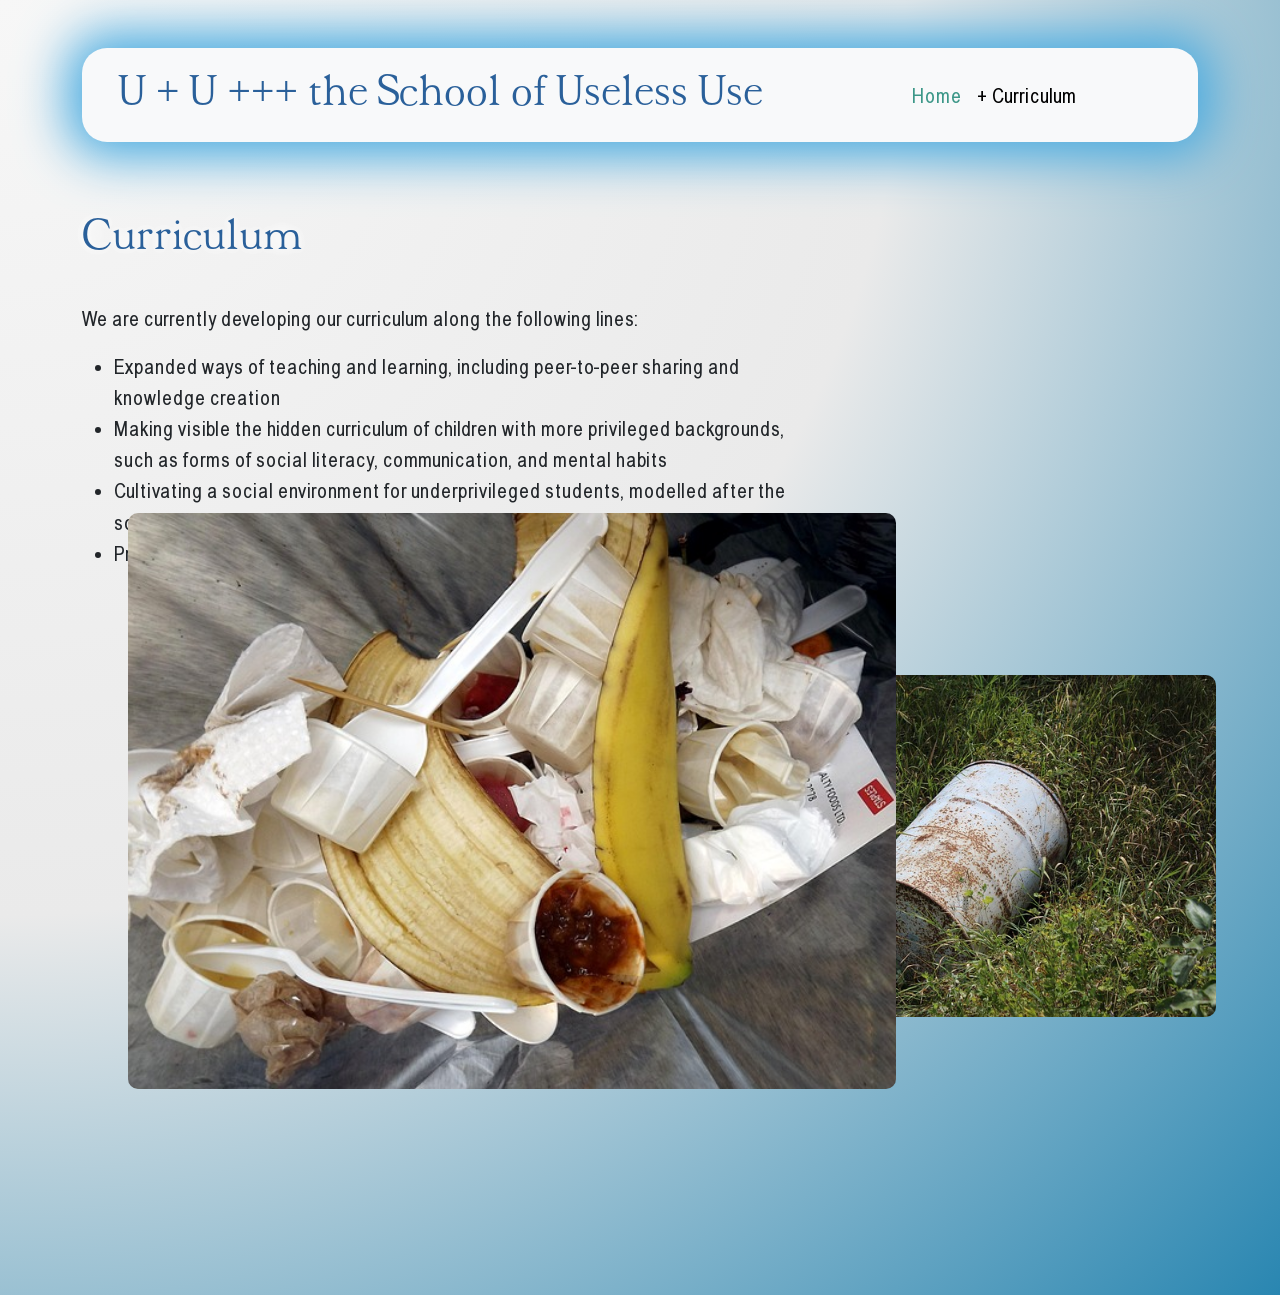
==== curriculum.html @ cb76b3d4 "Add files via upload" ====
<!DOCTYPE html>
<html lang="en">
<head>
    <meta charset="UTF-8">
    <meta name="viewport" content="width=device-width, initial-scale=1.0">
    <title>The School of Useless Use 无用大用学院 - Editorial Open Call</title>
    <link href="https://cdn.jsdelivr.net/npm/bootstrap@5.3.8/dist/css/bootstrap.min.css" rel="stylesheet" integrity="sha384-sRIl4kxILFvY47J16cr9ZwB07vP4J8+LH7qKQnuqkuIAvNWLzeN8tE5YBujZqJLB" crossorigin="anonymous">
    <link rel="stylesheet" type="text/css" href="useless.css">
</head>
<body>

  <div class="container py-5">
        <nav class="navbar navbar-expand-lg bg-body-tertiary">
            <div class="container-fluid">
              <a class="navbar-brand px-4 py-2" href="index.html">U + U <span class="d-none d-lg-inline">+++ the School of Useless Use</span></a>
              <button class="navbar-toggler" type="button" data-bs-toggle="collapse" data-bs-target="#navbarNav" aria-controls="navbarNav" aria-expanded="false" aria-label="Toggle navigation">
                <h1>◡</h1>
              </button>
              <div class="collapse navbar-collapse" id="navbarNav">
                <ul class="navbar-nav mx-auto">
                  <li class="nav-item">
                    <a class="nav-link" href="index.html">Home</a>
                  </li>
                  <li class="nav-item">
                    <a class="nav-link active" aria-current="page" href="curriculum.html">+ Curriculum</a>
                  </li>
                </ul>
              </div>
            </div>
          </nav>
    </div>

    <div class="container mt-4">
        <div class="row my-4">
            <h1 class="secthead">Curriculum</h1>
            <div class="col-sm-8"><br class="d-none d-md-block">
              <p>We are currently developing our curriculum along the following lines:</p>
              <ul>
                <li>Expanded ways of teaching and learning, including peer-to-peer sharing and knowledge creation</li>
                <li>Making visible the hidden curriculum of children with more privileged backgrounds, such as forms of social literacy, communication, and mental habits</li>
                <li>Cultivating a social environment for underprivileged students, modelled after the social ecosystem available to the privileged</li>
                <li>Programmes centring overlooked or marginalized forms of knowledge</li>
              </ul>
              <br><br><br><br><br><br><br><br><br><br><br><br><br><br><br><br><br><br><br><br>
             </div>
        </div>

        <br><br>
    </div>

    <img src="images/can.jpg" alt="click to remove can" id="can">
    <img src="images/garbage.jpg" alt="click to remove garbage" id="garbage">

    <script src="https://cdn.jsdelivr.net/npm/bootstrap@5.3.8/dist/js/bootstrap.bundle.min.js" integrity="sha384-FKyoEForCGlyvwx9Hj09JcYn3nv7wiPVlz7YYwJrWVcXK/BmnVDxM+D2scQbITxI" crossorigin="anonymous"></script>
    <script src="opencall.js"></script>
</body>
</html>
---- useless.css ----
@font-face {
    font-family: 'Halion'; 
    src: url('fonts/Halion.woff');
}

@font-face {
    font-family: 'Babel'; 
    src: url('fonts/BabelSans.woff');
}

@font-face {
    font-family: 'Just';
    src: url(fonts/JUST\ Sans\ Outline\ ExBold.woff2);
}

@font-face {
    font-family: 'Happy';
    src: url(fonts/HappyTimeTwo.woff2);
}

@font-face {
    font-family: 'LinB';
    src: url(fonts/LinBiolinum_R.woff2);
}


body {
    font-family: 'Babel', Arial, Helvetica, sans-serif;
    font-size: 1.3em;
    background-image: radial-gradient(at top left, #f7f7f7, #eaeaea, #2986b1);
}

img {
    border-radius: 10px;
}

h1, h2 {
    color: rgb(42, 96, 154);
    text-shadow: 0px 0px 30px white,0px 0px 30px white,0px 0px 10px #ffffff,0px 0px 10px #ffffff;
}

a {
    color: rgb(60, 151, 136);
}

.navbar {
    border-radius: 25px;
    box-shadow: 0 0 50px 15px #48abe0;
}

.navbar-brand, .secthead {
   font-family: 'Halion', Georgia, 'Times New Roman', Times, serif;
   font-size: 2em;
   color: rgb(42, 96, 154);
}

.nav-link {
    color: rgb(60, 151, 136);
}

.headliner {
    font-family: 'Halion', Georgia, 'Times New Roman', Times, serif;
    font-weight: 700;
}

.quote {
    font-family: 'Halion', Georgia, 'Times New Roman', Times, serif;
    font-size: 0.9em;
}

#crystal {
    position:absolute;
    top: 11%;
    left: 3%;
    width: 22vw;
}

#stone {
    position:absolute;
    top: 68%;
    left: 12%;
    width: 30vw;
}

#grass {
    position:absolute;
    top: 27%;
    left: 75%;
    width: 30vw;
}

#spiral {
    position:absolute;
    top: 80%;
    left: 62%;
    width: 25vw;
}

#can {
    position:absolute;
    top: 75%;
    left: 55%;
    width: 40vw;
}

#garbage {
    position:absolute;
    top: 57%;
    left: 10%;
    width: 60vw;
}

@media only screen and (max-width: 600px) {
    .navbar-brand {
        letter-spacing: 2.4ch;
        margin: auto;

    }

    .navbar-toggler {
        margin: auto;
    }
}
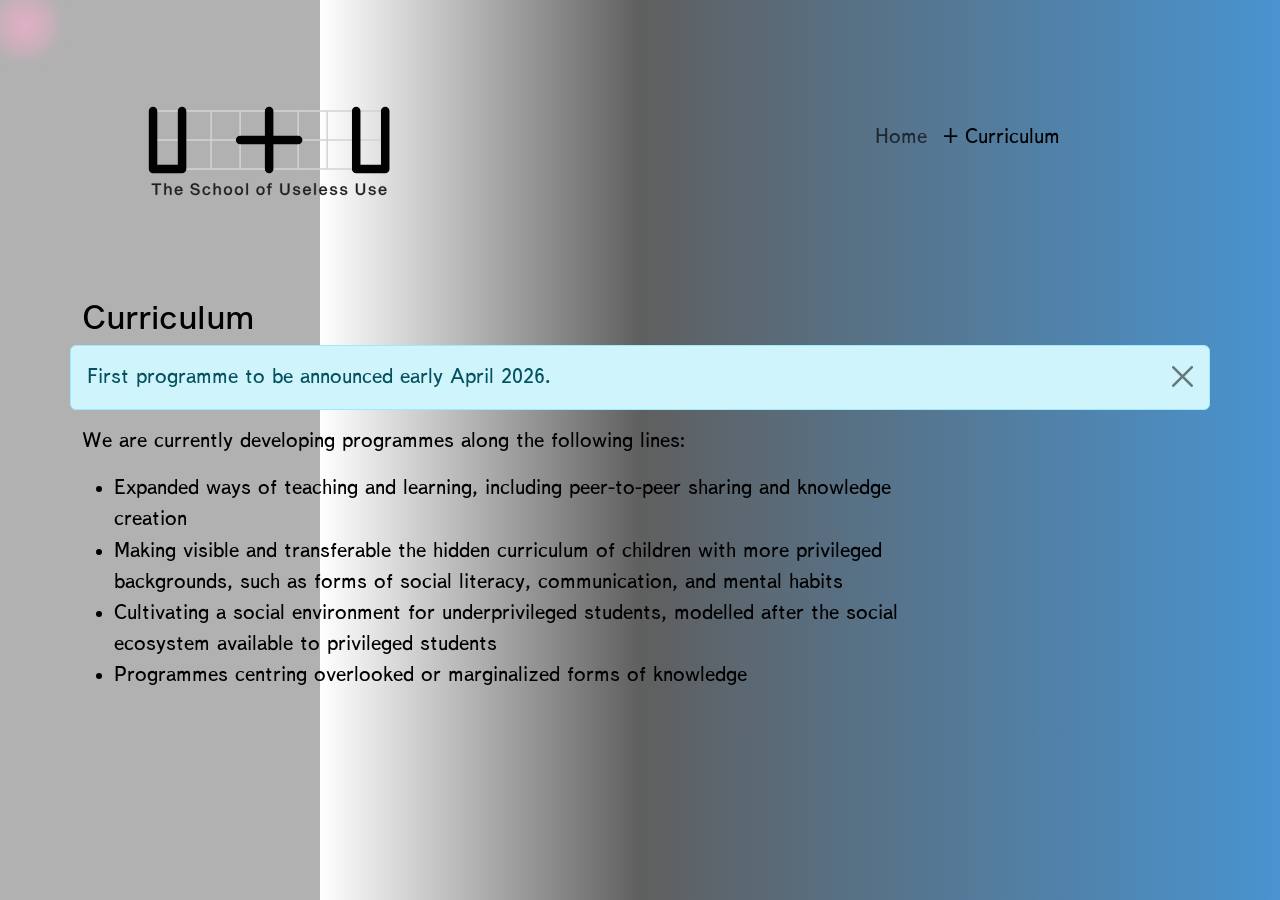
==== commit 72f3aba6: "Add files via upload" ====
--- a/curriculum.html
+++ b/curriculum.html
@@ -3,22 +3,25 @@
 <head>
     <meta charset="UTF-8">
     <meta name="viewport" content="width=device-width, initial-scale=1.0">
-    <title>The School of Useless Use 无用大用学院 - Editorial Open Call</title>
+    <title>Curriculum + The School of Useless Use 无用大用学院</title>
     <link href="https://cdn.jsdelivr.net/npm/bootstrap@5.3.8/dist/css/bootstrap.min.css" rel="stylesheet" integrity="sha384-sRIl4kxILFvY47J16cr9ZwB07vP4J8+LH7qKQnuqkuIAvNWLzeN8tE5YBujZqJLB" crossorigin="anonymous">
     <link rel="stylesheet" type="text/css" href="useless.css">
 </head>
 <body>
+  <div class="cursor-glow"></div>
 
   <div class="container py-5">
-        <nav class="navbar navbar-expand-lg bg-body-tertiary">
+        <nav class="navbar navbar-expand-md">
             <div class="container-fluid">
-              <a class="navbar-brand px-4 py-2" href="index.html">U + U <span class="d-none d-lg-inline">+++ the School of Useless Use</span></a>
-              <button class="navbar-toggler" type="button" data-bs-toggle="collapse" data-bs-target="#navbarNav" aria-controls="navbarNav" aria-expanded="false" aria-label="Toggle navigation">
+              <a class="navbar-brand mx-4" href="index.html">
+                <img src="images/Primary logo-03-cropped.svg" class="navhead d-block d-lg-none">
+                <img src="images/Primary logo-02-cropped.svg" class="navhead d-none d-lg-block">
+              </a>
+                <button class="navbar-toggler" type="button" data-bs-toggle="collapse" data-bs-target="#navbarNav" aria-controls="navbarNav" aria-expanded="false" aria-label="Toggle navigation">
                 <h1>◡</h1>
               </button>
               <div class="collapse navbar-collapse" id="navbarNav">
                 <ul class="navbar-nav mx-auto">
-                  <li class="nav-item">
                     <a class="nav-link" href="index.html">Home</a>
                   </li>
                   <li class="nav-item">
@@ -31,27 +34,31 @@
     </div>
 
     <div class="container mt-4">
-        <div class="row my-4">
-            <h1 class="secthead">Curriculum</h1>
-            <div class="col-sm-8"><br class="d-none d-md-block">
-              <p>We are currently developing our curriculum along the following lines:</p>
+          <div class="row my-4">
+            <div class="col-sm-3">
+              <h2>Curriculum</h2>
+            </div>
+            <div class="alert alert-info alert-dismissible fade show" role="alert">
+              First programme to be announced early April 2026.
+              <button type="button" class="btn-close" data-bs-dismiss="alert" aria-label="Close"></button>
+            </div><br><br>
+            <div class="col-sm-9">
+              <p>We are currently developing programmes along the following lines:</p>
               <ul>
                 <li>Expanded ways of teaching and learning, including peer-to-peer sharing and knowledge creation</li>
-                <li>Making visible the hidden curriculum of children with more privileged backgrounds, such as forms of social literacy, communication, and mental habits</li>
-                <li>Cultivating a social environment for underprivileged students, modelled after the social ecosystem available to the privileged</li>
+                <li>Making visible and transferable the hidden curriculum of children with more privileged backgrounds, such as forms of social literacy, communication, and mental habits</li>
+                <li>Cultivating a social environment for underprivileged students, modelled after the social ecosystem available to privileged students</li>
                 <li>Programmes centring overlooked or marginalized forms of knowledge</li>
-              </ul>
-              <br><br><br><br><br><br><br><br><br><br><br><br><br><br><br><br><br><br><br><br>
-             </div>
+              </ul> 
+              
+            </div>
+            
         </div>
-
-        <br><br>
+        
     </div>
 
-    <img src="images/can.jpg" alt="click to remove can" id="can">
-    <img src="images/garbage.jpg" alt="click to remove garbage" id="garbage">
 
     <script src="https://cdn.jsdelivr.net/npm/bootstrap@5.3.8/dist/js/bootstrap.bundle.min.js" integrity="sha384-FKyoEForCGlyvwx9Hj09JcYn3nv7wiPVlz7YYwJrWVcXK/BmnVDxM+D2scQbITxI" crossorigin="anonymous"></script>
-    <script src="opencall.js"></script>
+    <script src="useless.js"></script>
 </body>
 </html>
--- a/useless.css
+++ b/useless.css
@@ -1,123 +1,80 @@
-@font-face {
-    font-family: 'Halion'; 
-    src: url('fonts/Halion.woff');
-}
-
-@font-face {
-    font-family: 'Babel'; 
-    src: url('fonts/BabelSans.woff');
-}
-
-@font-face {
-    font-family: 'Just';
-    src: url(fonts/JUST\ Sans\ Outline\ ExBold.woff2);
-}
-
-@font-face {
-    font-family: 'Happy';
-    src: url(fonts/HappyTimeTwo.woff2);
-}
-
-@font-face {
-    font-family: 'LinB';
-    src: url(fonts/LinBiolinum_R.woff2);
-}
-
-
-body {
-    font-family: 'Babel', Arial, Helvetica, sans-serif;
-    font-size: 1.3em;
-    background-image: radial-gradient(at top left, #f7f7f7, #eaeaea, #2986b1);
-}
-
-img {
-    border-radius: 10px;
-}
-
-h1, h2 {
-    color: rgb(42, 96, 154);
-    text-shadow: 0px 0px 30px white,0px 0px 30px white,0px 0px 10px #ffffff,0px 0px 10px #ffffff;
-}
-
-a {
-    color: rgb(60, 151, 136);
-}
-
-.navbar {
-    border-radius: 25px;
-    box-shadow: 0 0 50px 15px #48abe0;
-}
-
-.navbar-brand, .secthead {
-   font-family: 'Halion', Georgia, 'Times New Roman', Times, serif;
-   font-size: 2em;
-   color: rgb(42, 96, 154);
-}
-
-.nav-link {
-    color: rgb(60, 151, 136);
-}
-
-.headliner {
-    font-family: 'Halion', Georgia, 'Times New Roman', Times, serif;
-    font-weight: 700;
-}
-
-.quote {
-    font-family: 'Halion', Georgia, 'Times New Roman', Times, serif;
-    font-size: 0.9em;
-}
-
-#crystal {
-    position:absolute;
-    top: 11%;
-    left: 3%;
-    width: 22vw;
-}
-
-#stone {
-    position:absolute;
-    top: 68%;
-    left: 12%;
-    width: 30vw;
-}
-
-#grass {
-    position:absolute;
-    top: 27%;
-    left: 75%;
-    width: 30vw;
-}
-
-#spiral {
-    position:absolute;
-    top: 80%;
-    left: 62%;
-    width: 25vw;
-}
-
-#can {
-    position:absolute;
-    top: 75%;
-    left: 55%;
-    width: 40vw;
-}
-
-#garbage {
-    position:absolute;
-    top: 57%;
-    left: 10%;
-    width: 60vw;
-}
-
-@media only screen and (max-width: 600px) {
-    .navbar-brand {
-        letter-spacing: 2.4ch;
-        margin: auto;
-
-    }
-
-    .navbar-toggler {
-        margin: auto;
-    }
+@font-face {
+    font-family: 'Sequel';
+    src: url(fonts/Sequel\ Sans\ Roman\ Body.woff);
+}
+
+@font-face {
+    font-family: 'Textbook';
+    src: url(fonts/TEXTBK.woff);
+}
+
+body {
+    font-family: 'Textbook', Arial, Helvetica, sans-serif;
+    font-size: 1.3em;
+    background: linear-gradient(
+        to left,
+        #4994d0,
+        #5f5f5f 50%,
+        #ffffff 75%,
+        #b1b1b1 75%
+        );
+    color: black;
+}
+
+h1, h2, h3, h4 {
+    font-family: 'Sequel', Arial, Helvetica, sans-serif;
+}
+
+a:hover {
+    text-shadow: 2px 2px 5px #fc87c4;
+}
+
+.navbar-brand {
+    font-size: 1.5em;
+}
+
+.navhead {
+    height: 20%;
+    width: 50%;
+}
+
+.cursor-glow {
+    height: 50px;
+    width: 50px;
+    border-radius: 50%;
+    background: #e64699;
+    background: -moz-radial-gradient(circle, rgba(255, 109, 172, 0.8) 0%, rgba(238,174,202,0.2) 100%);
+    box-shadow: 0px 0px 20px rgba(238,174,202,1);
+    background: radial-gradient(circle, rgba(238,174,202,0.8) 0%, rgba(238,174,202,0.2) 100%);
+    background-repeat: no-repeat;
+    background-position: center;
+    position: absolute;
+}
+
+@media only screen and (max-width: 600px) {
+    body {
+        font-size: 1.4em;
+        background: linear-gradient(
+        to bottom,
+        #4994d0,
+        #757575 50%,
+        #ffffff 75%
+        );
+        background-repeat: no-repeat;
+    }
+    
+    .navbar-brand {
+        letter-spacing: 4.8ch;
+        margin: auto;
+
+    }
+
+    .navbar-toggler {
+        margin: auto;
+    }
+
+    .navhead {
+    width: 80%;
+}
+
 }
